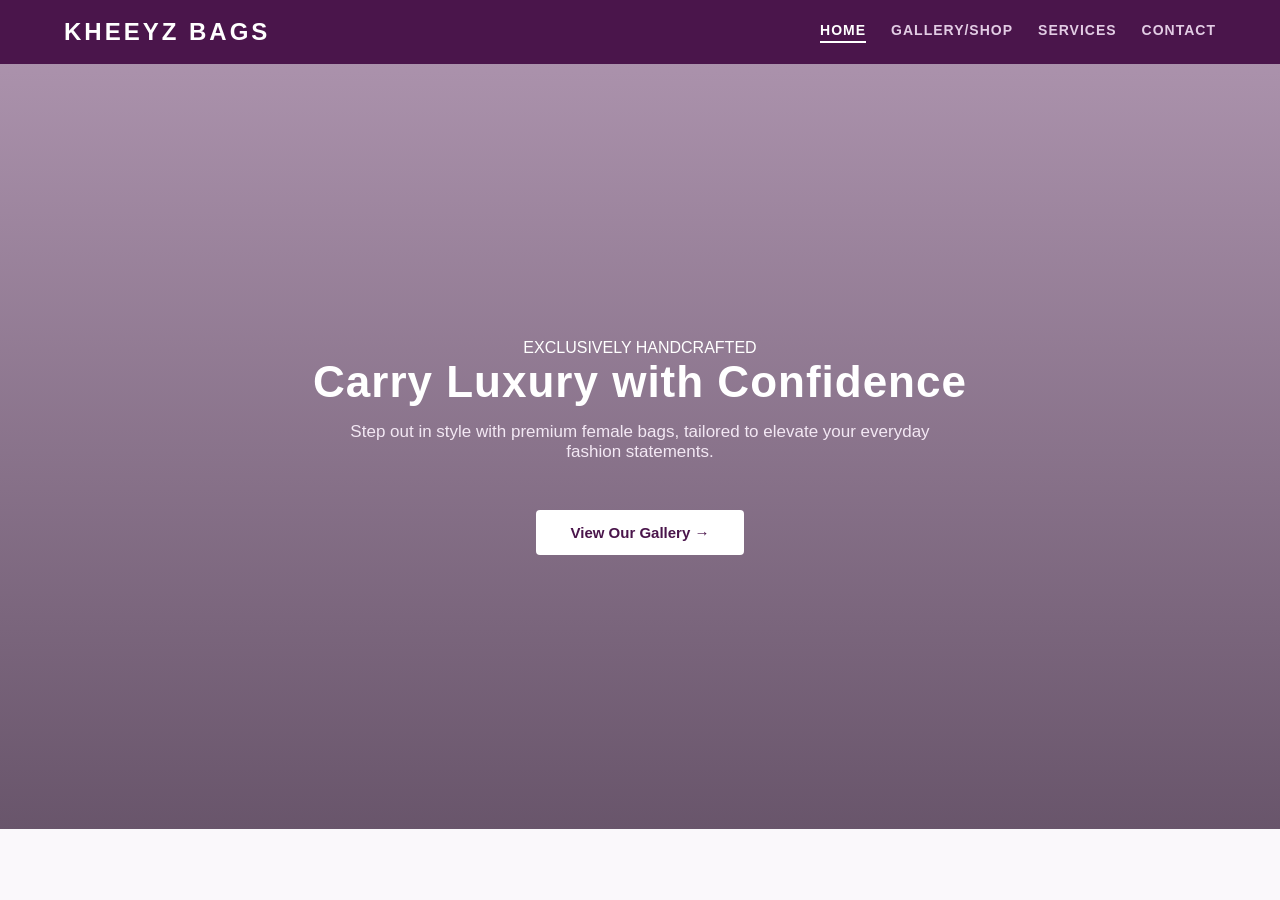
==== index.html @ 6b7a64de "Add files via upload" ====
<!DOCTYPE html>
<html lang="en">
<head>
    <meta charset="UTF-8">
    <meta name="viewport" content="width=device-width, initial-scale=1.0">
    <title>Kheeyz Bags | Luxury Collection</title>
    <link rel="stylesheet" href="style.css">
</head>
<body>

    <header class="navbar">
        <div class="logo">KHEEYZ BAGS</div>
        <nav class="nav-links">
            <a href="index.html" class="active">Home</a>
            <a href="store.html">Gallery/Shop</a>
            <a href="service.html">Services</a>
            <a href="contact.html">Contact</a>
        </nav>
    </header>

    <section class="hero-section">
        <div class="hero-content">
            <span class="sub-title">EXCLUSIVELY HANDCRAFTED</span>
            <h2>Carry Luxury with Confidence</h2>
            <p>Step out in style with premium female bags, tailored to elevate your everyday fashion statements.</p>
            <br>
            <button class="explore-btn" onclick="window.location.href='store.html'">View Our Gallery →</button>
        </div>
    </section>

</body>
</html>
---- style.css ----
/* style.css */

/* Base Brand Reset */
* {
    margin: 0;
    padding: 0;
    box-sizing: border-box;
    font-family: 'Segoe UI', Tahoma, Geneva, Verdana, sans-serif;
}

body {
    background-color: #faf8fb; /* Tinted off-white background */
    color: #2b102e;
}

/* Elegant Purple Navbar */
.navbar {
    display: flex;
    justify-content: space-between;
    align-items: center;
    background-color: #4A154B; /* Rich Luxury Deep Purple */
    padding: 18px 5%;
    position: sticky;
    top: 0;
    z-index: 1000;
}

.logo {
    font-size: 24px;
    font-weight: 800;
    letter-spacing: 3px;
    color: #ffffff;
}

.nav-links {
    display: flex;
    gap: 25px;
}

.nav-links a {
    text-decoration: none;
    color: #e2cce4;
    font-size: 14px;
    font-weight: 600;
    text-transform: uppercase;
    letter-spacing: 1px;
    transition: color 0.2s ease;
}

.nav-links a:hover, .nav-links a.active {
    color: #ffffff;
    border-bottom: 2px solid #ffffff;
    padding-bottom: 3px;
}

/* Beautiful Banner for Home Page */
.hero-section {
    background: linear-gradient(rgba(74, 21, 75, 0.45), rgba(43, 16, 46, 0.7)), 
                url('https://images.unsplash.com/photo-1547949003-9792a18a2601?w=1200') no-repeat center center/cover;
    height: 85vh;
    display: flex;
    justify-content: center;
    align-items: center;
    text-align: center;
    color: white;
    padding: 0 20px;
}

.hero-content h2 {
    font-size: 44px;
    font-weight: 700;
    margin-bottom: 15px;
    letter-spacing: 1px;
}

.hero-content p {
    font-size: 17px;
    max-width: 600px;
    margin: 0 auto 30px auto;
    color: #f3e8f4;
}

.explore-btn {
    background-color: #ffffff;
    color: #4A154B;
    border: none;
    padding: 14px 35px;
    font-size: 15px;
    font-weight: 700;
    border-radius: 4px;
    cursor: pointer;
    transition: transform 0.2s ease;
}

.explore-btn:hover {
    transform: scale(1.03);
}

/* Main Layout Wrapper */
.page-container {
    padding: 60px 5%;
    max-width: 1100px;
    margin: 0 auto;
}

.page-title {
    text-align: center;
    margin-bottom: 40px;
}

.page-title h2 {
    font-size: 28px;
    color: #4A154B;
    margin-bottom: 8px;
}

/* Gallery: 3 columns on PC, 2 columns on Mobile */
.product-grid {
    display: grid;
    grid-template-columns: repeat(3, 1fr);
    gap: 20px;
}

.product-card {
    background-color: #ffffff;
    border-radius: 8px;
    overflow: hidden;
    border: 1px solid #ebdff0;
    display: flex;
    flex-direction: column;
}

.image-wrapper {
    width: 100%;
    height: 260px;
}

.image-wrapper img {
    width: 100%;
    height: 100%;
    object-fit: cover;
}

.product-info {
    padding: 15px;
    text-align: center;
}

.product-info h3 {
    font-size: 15px;
    color: #2b102e;
    margin-bottom: 6px;
}

.price {
    font-weight: 700;
    color: #8A2387;
    margin-bottom: 12px;
}

.whatsapp-order-btn {
    display: block;
    text-decoration: none;
    background-color: #25D366; /* Official WhatsApp Green */
    color: white;
    padding: 10px 0;
    font-size: 13px;
    font-weight: 700;
    border-radius: 4px;
    text-transform: uppercase;
}

/* Service Styling */
.services-list {
    display: flex;
    flex-direction: column;
    gap: 20px;
}

.service-card {
    background: white;
    padding: 25px;
    border-radius: 8px;
    border-left: 5px solid #4A154B;
    border-top: 1px solid #ebdff0;
    border-right: 1px solid #ebdff0;
    border-bottom: 1px solid #ebdff0;
}

.service-card h3 {
    color: #4A154B;
    margin-bottom: 10px;
}

/* Contact Styling */
.contact-box {
    max-width: 500px;
    margin: 0 auto;
    background: white;
    padding: 30px;
    border-radius: 8px;
    border: 1px solid #ebdff0;
}

.direct-wa-btn {
    display: block;
    text-align: center;
    text-decoration: none;
    background-color: #075E54;
    color: white;
    padding: 14px;
    font-weight: 700;
    border-radius: 4px;
}

.divider {
    text-align: center;
    margin: 25px 0;
    font-size: 12px;
    color: #a38fa6;
    letter-spacing: 1px;
}

.form-group {
    margin-bottom: 15px;
}

.form-group label {
    display: block;
    font-weight: 600;
    margin-bottom: 5px;
    font-size: 14px;
}

.form-group input, .form-group textarea {
    width: 100%;
    padding: 10px;
    border: 1px solid #cbd5e1;
    border-radius: 4px;
}

.send-btn {
    background-color: #4A154B;
    color: white;
    border: none;
    width: 100%;
    padding: 12px;
    font-weight: 700;
    border-radius: 4px;
    cursor: pointer;
}

/* CRITICAL RESPONSIVE MEDIA QUERY */
@media (max-width: 768px) {
    /* Locks products into 2 columns on phones instead of 1 huge card */
    .product-grid {
        grid-template-columns: repeat(2, 1fr);
        gap: 12px;
    }
    .image-wrapper {
        height: 180px; /* Shortens image heights nicely on small screens */
    }
    .product-info h3 {
        font-size: 13px;
    }
    .navbar {
        flex-direction: column;
        gap: 12px;
        padding: 15px;
    }
    .nav-links {
        gap: 15px;
    }
}
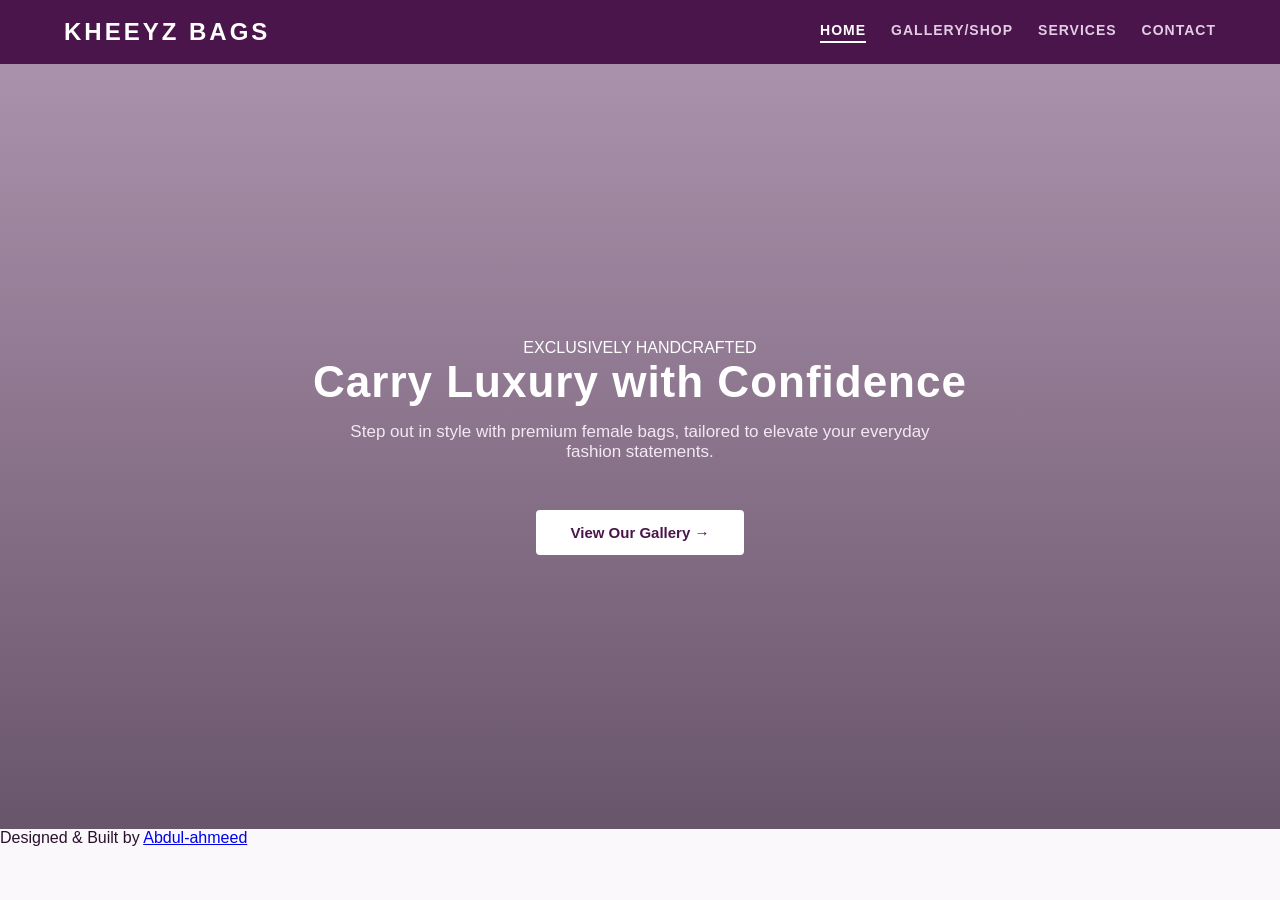
==== commit 65be7e68: "Update index.html" ====
--- a/index.html
+++ b/index.html
@@ -27,6 +27,8 @@
             <button class="explore-btn" onclick="window.location.href='store.html'">View Our Gallery →</button>
         </div>
     </section>
-
+<footer class="site-footer">
+    <p>Designed & Built by <a href="https://wa.me/2349133125043?text=Hi,%20I%20saw%20the%20Kheeyz%20Bags%20site%20and%20want%20to%20inquire%20about%20a%20website!" target="_blank">Abdul-ahmeed</a></p>
+</footer>
 </body>
-</html>+</html>
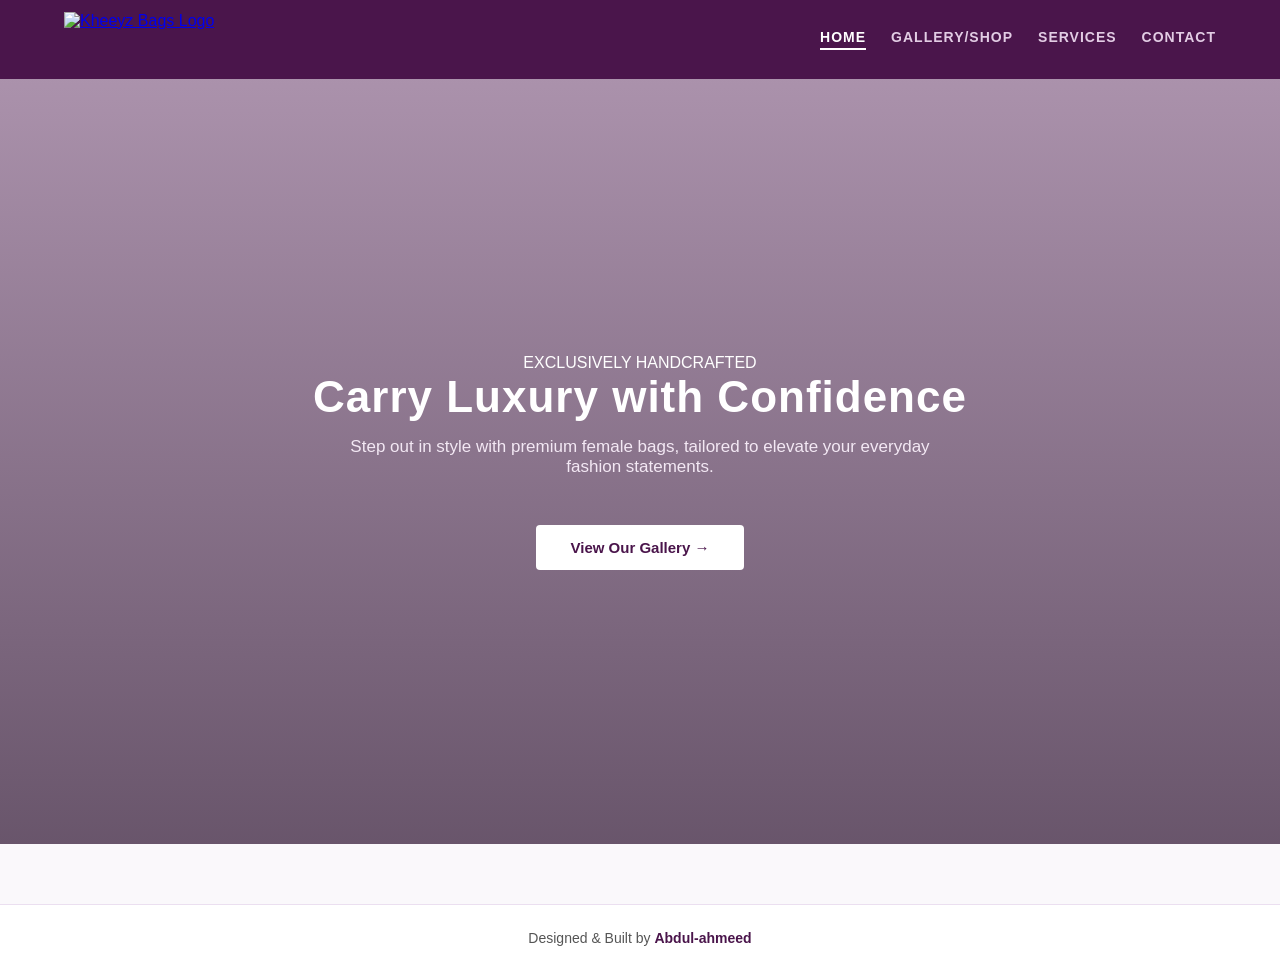
==== commit 05f6eb85: "Include logo image in header Added logo image link in the header section." ====
--- a/index.html
+++ b/index.html
@@ -9,7 +9,11 @@
 <body>
 
     <header class="navbar">
-        <div class="logo">KHEEYZ BAGS</div>
+        <div class="logo">
+            <a href="index.html">
+                <img src="logo.jpg.jepg" alt="Kheeyz Bags Logo">
+            </a>
+        </div>
         <nav class="nav-links">
             <a href="index.html" class="active">Home</a>
             <a href="store.html">Gallery/Shop</a>
@@ -27,8 +31,10 @@
             <button class="explore-btn" onclick="window.location.href='store.html'">View Our Gallery →</button>
         </div>
     </section>
-<footer class="site-footer">
-    <p>Designed & Built by <a href="https://wa.me/2349133125043?text=Hi,%20I%20saw%20the%20Kheeyz%20Bags%20site%20and%20want%20to%20inquire%20about%20a%20website!" target="_blank">Abdul-ahmeed</a></p>
-</footer>
+
+    <footer class="site-footer">
+        <p>Designed & Built by <a href="https://wa.me/2349133125043?text=Hi,%20I%20saw%20the%20Kheeyz%20Bags%20site%20and%20want%20to%20inquire%20about%20a%20website!" target="_blank">Abdul-ahmeed</a></p>
+    </footer>
+
 </body>
 </html>
--- a/style.css
+++ b/style.css
@@ -19,17 +19,27 @@
     justify-content: space-between;
     align-items: center;
     background-color: #4A154B; /* Rich Luxury Deep Purple */
-    padding: 18px 5%;
+    padding: 12px 5%; /* Adjusted padding slightly for perfect logo alignment */
     position: sticky;
     top: 0;
     z-index: 1000;
 }
 
+/* Updated Logo Image Styling */
 .logo {
-    font-size: 24px;
-    font-weight: 800;
-    letter-spacing: 3px;
-    color: #ffffff;
+    display: flex;
+    align-items: center;
+}
+
+.logo img {
+    height: 55px; /* Perfect height to ensure text readability without stretching */
+    width: auto;   /* Maintains original aspect ratio perfectly */
+    display: block;
+    transition: transform 0.2s ease;
+}
+
+.logo img:hover {
+    transform: scale(1.02); /* Subtle luxurious hover animation */
 }
 
 .nav-links {
@@ -250,6 +260,30 @@
     cursor: pointer;
 }
 
+/* --- DEVELOPER FOOTER STYLING --- */
+.site-footer {
+    text-align: center;
+    padding: 25px 20px;
+    background-color: #ffffff;
+    border-top: 1px solid #ebdff0;
+    margin-top: 60px;
+    font-size: 14px;
+    color: #555555;
+    width: 100%;
+}
+
+.site-footer a {
+    color: #4A154B; /* Matches your brand luxury deep purple */
+    text-decoration: none;
+    font-weight: bold;
+    transition: color 0.2s ease;
+}
+
+.site-footer a:hover {
+    text-decoration: underline;
+    color: #8A2387; /* Changes smoothly on hover */
+}
+
 /* CRITICAL RESPONSIVE MEDIA QUERY */
 @media (max-width: 768px) {
     /* Locks products into 2 columns on phones instead of 1 huge card */
@@ -266,9 +300,17 @@
     .navbar {
         flex-direction: column;
         gap: 12px;
-        padding: 15px;
+        padding: 12px;
+    }
+    /* Controls logo size strictly on mobile phones */
+    .logo img {
+        height: 48px; 
     }
     .nav-links {
         gap: 15px;
     }
-}+    .site-footer {
+        margin-top: 40px;
+        font-size: 13px;
+    }
+}
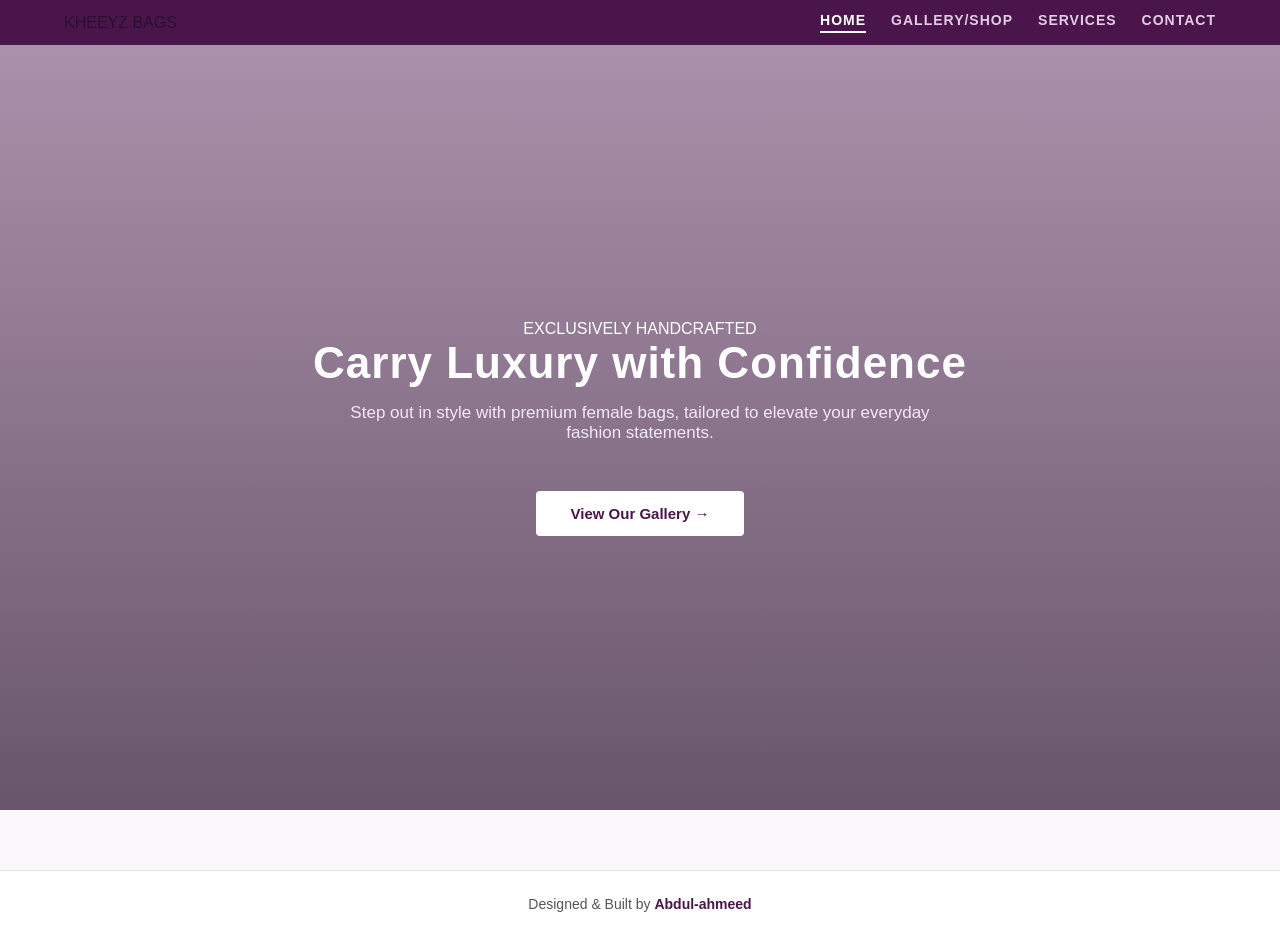
==== commit 42a5ec18: "Add favicon and update logo text in index.html Added a favicon link to the HTML head and updated the" ====
--- a/index.html
+++ b/index.html
@@ -5,15 +5,12 @@
     <meta name="viewport" content="width=device-width, initial-scale=1.0">
     <title>Kheeyz Bags | Luxury Collection</title>
     <link rel="stylesheet" href="style.css">
+    <link rel="icon" type="image/jpeg" href="logo.jpg.jepg">
 </head>
 <body>
 
     <header class="navbar">
-        <div class="logo">
-            <a href="index.html">
-                <img src="logo.jpg.jepg" alt="Kheeyz Bags Logo">
-            </a>
-        </div>
+        <div class="logo">KHEEYZ BAGS</div>
         <nav class="nav-links">
             <a href="index.html" class="active">Home</a>
             <a href="store.html">Gallery/Shop</a>
--- a/style.css
+++ b/style.css
@@ -19,7 +19,7 @@
     justify-content: space-between;
     align-items: center;
     background-color: #4A154B; /* Rich Luxury Deep Purple */
-    padding: 12px 5%; /* Adjusted padding slightly for perfect logo alignment */
+    padding: 12px 5%; 
     position: sticky;
     top: 0;
     z-index: 1000;
@@ -32,14 +32,14 @@
 }
 
 .logo img {
-    height: 55px; /* Perfect height to ensure text readability without stretching */
-    width: auto;   /* Maintains original aspect ratio perfectly */
+    height: 55px; /* Keeps the logo neat and locked in size */
+    width: auto;   /* Prevents distortion */
     display: block;
     transition: transform 0.2s ease;
 }
 
 .logo img:hover {
-    transform: scale(1.02); /* Subtle luxurious hover animation */
+    transform: scale(1.02);
 }
 
 .nav-links {
@@ -273,7 +273,7 @@
 }
 
 .site-footer a {
-    color: #4A154B; /* Matches your brand luxury deep purple */
+    color: #4A154B; 
     text-decoration: none;
     font-weight: bold;
     transition: color 0.2s ease;
@@ -281,18 +281,17 @@
 
 .site-footer a:hover {
     text-decoration: underline;
-    color: #8A2387; /* Changes smoothly on hover */
+    color: #8A2387; 
 }
 
 /* CRITICAL RESPONSIVE MEDIA QUERY */
 @media (max-width: 768px) {
-    /* Locks products into 2 columns on phones instead of 1 huge card */
     .product-grid {
         grid-template-columns: repeat(2, 1fr);
         gap: 12px;
     }
     .image-wrapper {
-        height: 180px; /* Shortens image heights nicely on small screens */
+        height: 180px; 
     }
     .product-info h3 {
         font-size: 13px;
@@ -302,7 +301,6 @@
         gap: 12px;
         padding: 12px;
     }
-    /* Controls logo size strictly on mobile phones */
     .logo img {
         height: 48px; 
     }
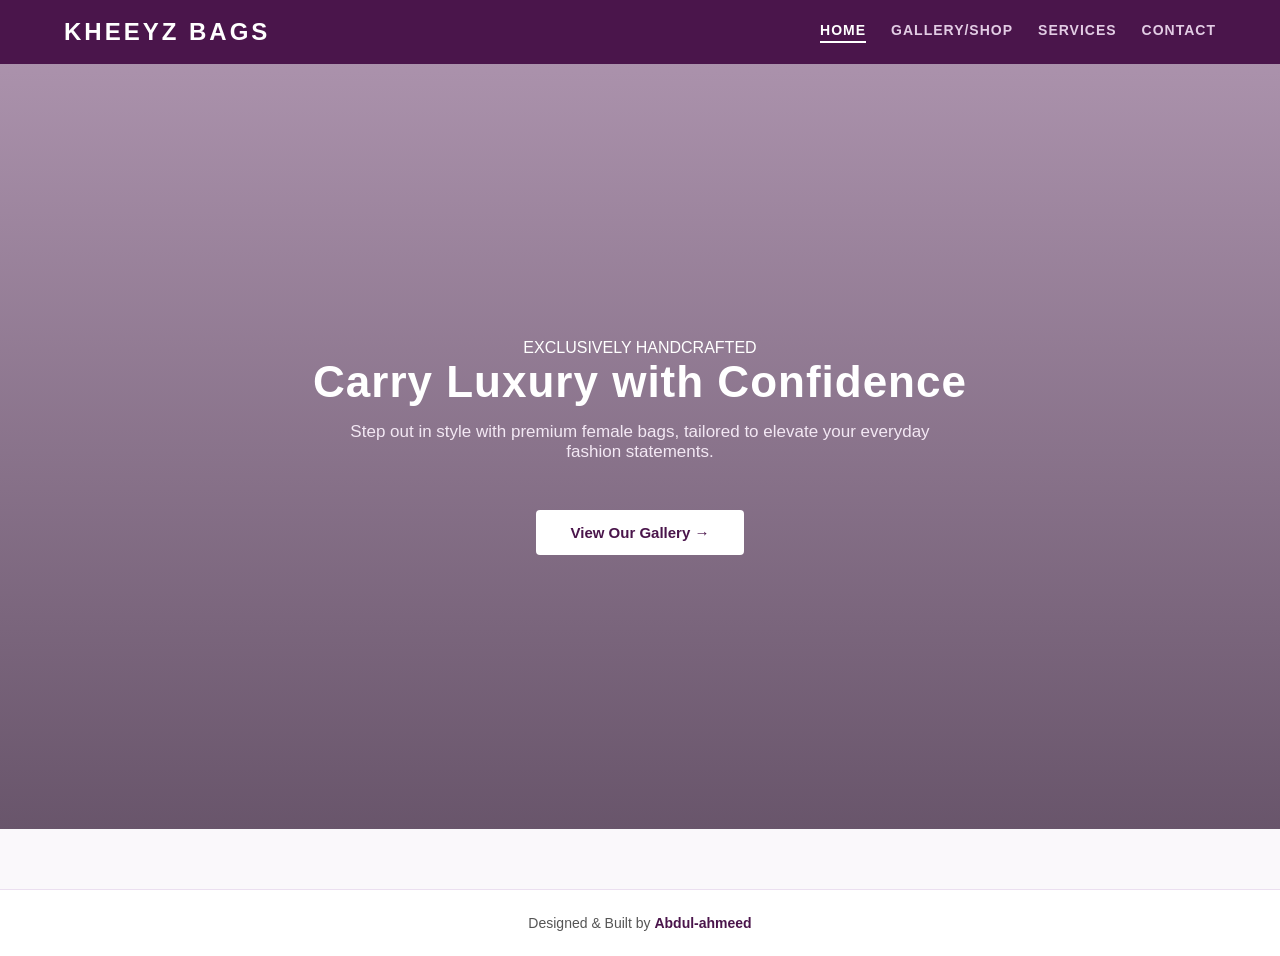
==== commit 0a140af2: "Correct image file extension in index.html Fixed typo in image file extension from 'jepg' to 'jpeg'." ====
--- a/index.html
+++ b/index.html
@@ -5,7 +5,7 @@
     <meta name="viewport" content="width=device-width, initial-scale=1.0">
     <title>Kheeyz Bags | Luxury Collection</title>
     <link rel="stylesheet" href="style.css">
-    <link rel="icon" type="image/jpeg" href="logo.jpg.jepg">
+    <link rel="icon" type="image/jpeg" href="logo.jpg.jpeg">
 </head>
 <body>
 
--- a/style.css
+++ b/style.css
@@ -19,27 +19,17 @@
     justify-content: space-between;
     align-items: center;
     background-color: #4A154B; /* Rich Luxury Deep Purple */
-    padding: 12px 5%; 
+    padding: 18px 5%;
     position: sticky;
     top: 0;
     z-index: 1000;
 }
 
-/* Updated Logo Image Styling */
 .logo {
-    display: flex;
-    align-items: center;
-}
-
-.logo img {
-    height: 55px; /* Keeps the logo neat and locked in size */
-    width: auto;   /* Prevents distortion */
-    display: block;
-    transition: transform 0.2s ease;
-}
-
-.logo img:hover {
-    transform: scale(1.02);
+    font-size: 24px;
+    font-weight: 800;
+    letter-spacing: 3px;
+    color: #ffffff;
 }
 
 .nav-links {
@@ -299,10 +289,7 @@
     .navbar {
         flex-direction: column;
         gap: 12px;
-        padding: 12px;
-    }
-    .logo img {
-        height: 48px; 
+        padding: 15px;
     }
     .nav-links {
         gap: 15px;
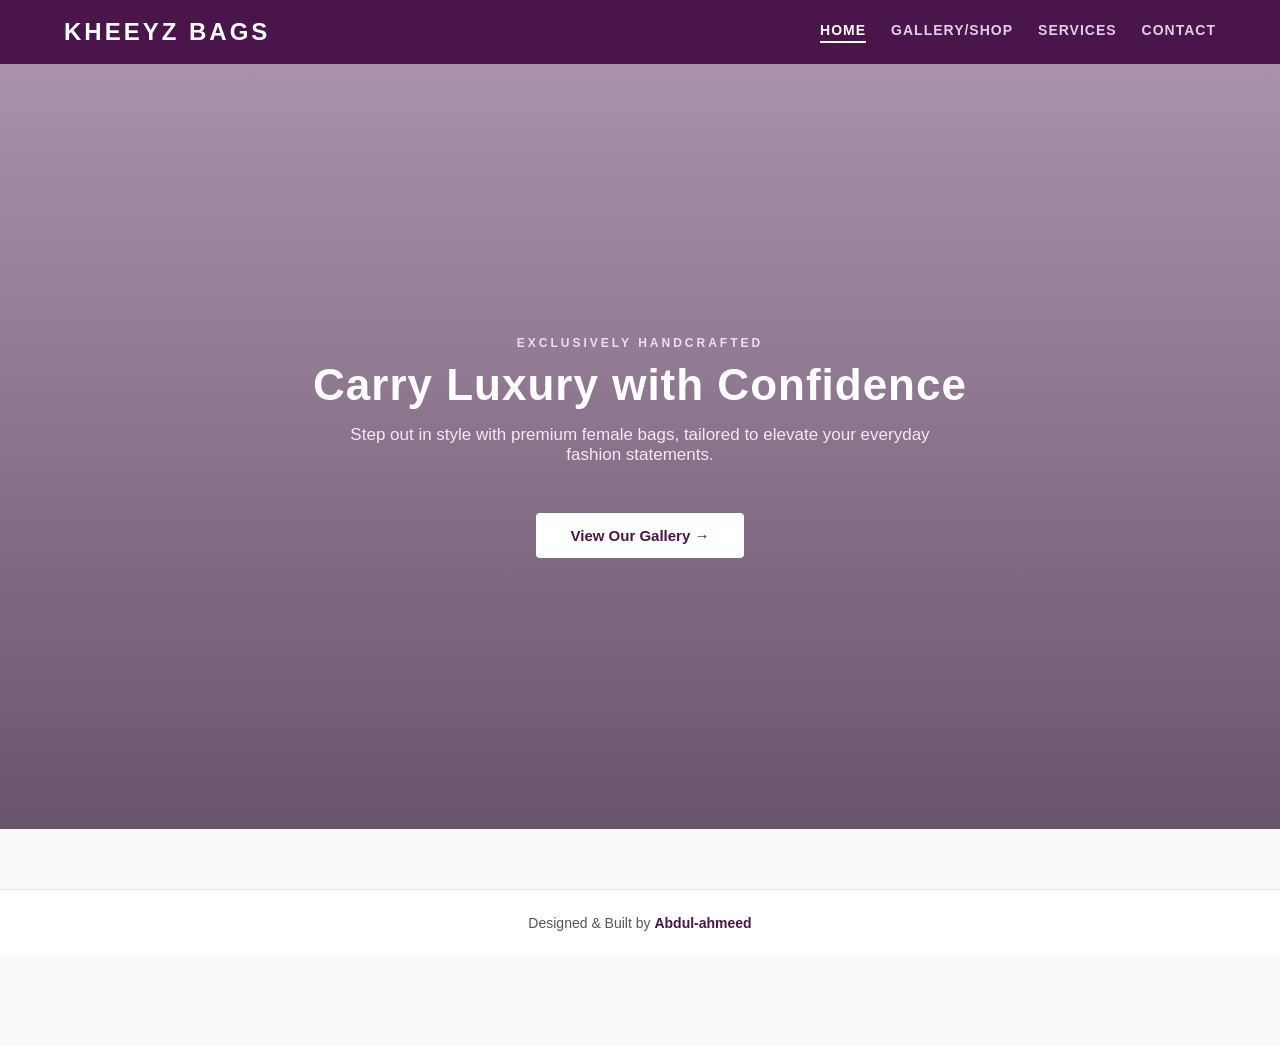
==== commit 7b43d508: "Update index.html" ====
--- a/index.html
+++ b/index.html
@@ -5,7 +5,8 @@
     <meta name="viewport" content="width=device-width, initial-scale=1.0">
     <title>Kheeyz Bags | Luxury Collection</title>
     <link rel="stylesheet" href="style.css">
-    <link rel="icon" type="image/jpeg" href="logo.jpg.jpeg">
+   <link rel="icon" type="image/jpeg" href="logo.jpg.jpeg">
+    <link rel="manifest" href="manifest.json">
 </head>
 <body>
 
--- a/style.css
+++ b/style.css
@@ -11,6 +11,7 @@
 body {
     background-color: #faf8fb; /* Tinted off-white background */
     color: #2b102e;
+    padding-bottom: 90px;
 }
 
 /* Elegant Purple Navbar */
@@ -53,7 +54,7 @@
     padding-bottom: 3px;
 }
 
-/* Beautiful Banner for Home Page */
+/* KEEPING EXACTLY AS YOU WANTED: Beautiful Banner for Home Page */
 .hero-section {
     background: linear-gradient(rgba(74, 21, 75, 0.45), rgba(43, 16, 46, 0.7)), 
                 url('https://images.unsplash.com/photo-1547949003-9792a18a2601?w=1200') no-repeat center center/cover;
@@ -64,6 +65,15 @@
     text-align: center;
     color: white;
     padding: 0 20px;
+}
+
+.hero-content .sub-title {
+    font-size: 12px;
+    letter-spacing: 3px;
+    color: #ebdff0;
+    font-weight: 700;
+    display: block;
+    margin-bottom: 10px;
 }
 
 .hero-content h2 {
@@ -114,7 +124,32 @@
     margin-bottom: 8px;
 }
 
-/* Gallery: 3 columns on PC, 2 columns on Mobile */
+.page-title p {
+    font-size: 15px;
+    color: #776579;
+}
+
+/* Gallery Shop Items Filter Setup */
+.search-container {
+    max-width: 500px;
+    margin: 0 auto 40px auto;
+}
+
+#shopSearch {
+    width: 100%;
+    padding: 14px 20px;
+    border: 2px solid #ebdff0;
+    border-radius: 30px;
+    font-size: 15px;
+    outline: none;
+    background-color: #ffffff;
+}
+
+#shopSearch:focus {
+    border-color: #4A154B;
+}
+
+/* Gallery Grid Layout */
 .product-grid {
     display: grid;
     grid-template-columns: repeat(3, 1fr);
@@ -144,12 +179,23 @@
 .product-info {
     padding: 15px;
     text-align: center;
+    display: flex;
+    flex-direction: column;
+    flex-grow: 1;
+    justify-content: space-between;
 }
 
 .product-info h3 {
-    font-size: 15px;
+    font-size: 16px;
     color: #2b102e;
-    margin-bottom: 6px;
+    margin-bottom: 4px;
+}
+
+.product-desc {
+    font-size: 13px;
+    color: #776579;
+    margin-bottom: 8px;
+    font-style: italic;
 }
 
 .price {
@@ -158,25 +204,185 @@
     margin-bottom: 12px;
 }
 
-.whatsapp-order-btn {
+.cart-controls {
+    display: flex;
+    justify-content: center;
+    align-items: center;
+    gap: 12px;
+}
+
+.add-btn {
+    background-color: #4A154B;
+    color: white;
+    border: none;
+    padding: 10px 16px;
+    font-size: 13px;
+    font-weight: 700;
+    border-radius: 4px;
+    cursor: pointer;
+    text-transform: uppercase;
+    width: 100%;
+}
+
+.qty-control {
+    display: flex;
+    align-items: center;
+    justify-content: space-between;
+    width: 100%;
+    border: 1px solid #ebdff0;
+    border-radius: 4px;
+    overflow: hidden;
+}
+
+.qty-btn {
+    background-color: #f3e8f4;
+    border: none;
+    color: #4A154B;
+    width: 35px;
+    height: 35px;
+    font-weight: bold;
+    font-size: 16px;
+}
+
+.qty-number {
+    font-weight: 700;
+}
+
+/* Floating Shop Checkout Bar */
+.floating-cart {
+    position: fixed;
+    bottom: 20px;
+    left: 50%;
+    transform: translateX(-50%);
+    background-color: #4A154B;
+    color: white;
+    padding: 15px 25px;
+    border-radius: 50px;
+    display: flex;
+    justify-content: space-between;
+    align-items: center;
+    gap: 30px;
+    box-shadow: 0 8px 24px rgba(0,0,0,0.2);
+    z-index: 2000;
+    width: 90%;
+    max-width: 600px;
+}
+
+.checkout-btn {
+    background-color: #25D366;
+    color: white;
+    border: none;
+    padding: 10px 20px;
+    border-radius: 25px;
+    font-weight: 700;
+    cursor: pointer;
+}
+
+/* Original Split Contact Page Layout */
+.contact-split-grid {
+    display: grid;
+    grid-template-columns: 1fr 1.3fr;
+    gap: 30px;
+    background: #ffffff;
+    border: 1px solid #ebdff0;
+    border-radius: 12px;
+    overflow: hidden;
+    margin-top: 20px;
+}
+
+.contact-info-panel {
+    background-color: #2b102e;
+    color: #ffffff;
+    padding: 40px 30px;
+    display: flex;
+    flex-direction: column;
+    justify-content: center;
+}
+
+.contact-info-panel h3 {
+    font-size: 22px;
+    margin-bottom: 25px;
+    color: #ebdff0;
+    border-bottom: 1px dashed #631d64;
+    padding-bottom: 10px;
+}
+
+.info-item-row {
+    margin-bottom: 20px;
+}
+
+.info-item-row strong {
     display: block;
+    font-size: 13px;
+    color: #e2cce4;
+    text-transform: uppercase;
+    letter-spacing: 1px;
+    margin-bottom: 3px;
+}
+
+.info-item-row p, .info-item-row a {
+    font-size: 16px;
+    color: #ffffff;
     text-decoration: none;
-    background-color: #25D366; /* Official WhatsApp Green */
+}
+
+.info-item-row a:hover {
+    text-decoration: underline;
+}
+
+.contact-form-panel {
+    padding: 40px 30px;
+}
+
+.contact-form-panel h3 {
+    color: #4A154B;
+    margin-bottom: 20px;
+    font-size: 20px;
+}
+
+.form-field-group {
+    margin-bottom: 15px;
+}
+
+.form-field-group label {
+    display: block;
+    font-size: 13px;
+    font-weight: 600;
+    margin-bottom: 5px;
+    color: #2b102e;
+}
+
+.form-field-group input, .form-field-group textarea {
+    width: 100%;
+    padding: 12px;
+    border: 1px solid #ebdff0;
+    border-radius: 6px;
+    outline: none;
+    font-size: 14px;
+    background: #faf8fb;
+}
+
+.form-field-group input:focus, .form-field-group textarea:focus {
+    border-color: #4A154B;
+}
+
+.form-submit-btn {
+    background-color: #4A154B;
     color: white;
-    padding: 10px 0;
+    border: none;
+    padding: 12px 25px;
+    font-weight: 700;
+    border-radius: 6px;
+    cursor: pointer;
+    text-transform: uppercase;
     font-size: 13px;
-    font-weight: 700;
-    border-radius: 4px;
-    text-transform: uppercase;
-}
-
-/* Service Styling */
-.services-list {
-    display: flex;
-    flex-direction: column;
-    gap: 20px;
-}
-
+}
+
+.form-submit-btn:hover {
+    background-color: #631d64;
+}
+
+/* Service Lookbook Configurations */
 .service-card {
     background: white;
     padding: 25px;
@@ -185,6 +391,7 @@
     border-top: 1px solid #ebdff0;
     border-right: 1px solid #ebdff0;
     border-bottom: 1px solid #ebdff0;
+    margin-bottom: 20px;
 }
 
 .service-card h3 {
@@ -192,65 +399,37 @@
     margin-bottom: 10px;
 }
 
-/* Contact Styling */
-.contact-box {
-    max-width: 500px;
-    margin: 0 auto;
-    background: white;
-    padding: 30px;
+.lookbook-title {
+    text-align: center;
+    margin: 50px 0 25px 0;
+    border-top: 1px dashed #ebdff0;
+    padding-top: 30px;
+}
+
+.lookbook-title h2 { 
+    color: #4A154B; 
+}
+
+.lookbook-grid {
+    display: grid;
+    grid-template-columns: repeat(4, 1fr);
+    gap: 15px;
+}
+
+.lookbook-item {
     border-radius: 8px;
+    overflow: hidden;
     border: 1px solid #ebdff0;
-}
-
-.direct-wa-btn {
-    display: block;
-    text-align: center;
-    text-decoration: none;
-    background-color: #075E54;
-    color: white;
-    padding: 14px;
-    font-weight: 700;
-    border-radius: 4px;
-}
-
-.divider {
-    text-align: center;
-    margin: 25px 0;
-    font-size: 12px;
-    color: #a38fa6;
-    letter-spacing: 1px;
-}
-
-.form-group {
-    margin-bottom: 15px;
-}
-
-.form-group label {
-    display: block;
-    font-weight: 600;
-    margin-bottom: 5px;
-    font-size: 14px;
-}
-
-.form-group input, .form-group textarea {
-    width: 100%;
-    padding: 10px;
-    border: 1px solid #cbd5e1;
-    border-radius: 4px;
-}
-
-.send-btn {
-    background-color: #4A154B;
-    color: white;
-    border: none;
-    width: 100%;
-    padding: 12px;
-    font-weight: 700;
-    border-radius: 4px;
-    cursor: pointer;
-}
-
-/* --- DEVELOPER FOOTER STYLING --- */
+    height: 250px;
+}
+
+.lookbook-item img {
+    width: 100%;
+    height: 100%;
+    object-fit: cover;
+}
+
+/* Developer Footer Styling */
 .site-footer {
     text-align: center;
     padding: 25px 20px;
@@ -274,12 +453,18 @@
     color: #8A2387; 
 }
 
-/* CRITICAL RESPONSIVE MEDIA QUERY */
+/* Responsive Media Queries */
 @media (max-width: 768px) {
     .product-grid {
         grid-template-columns: repeat(2, 1fr);
         gap: 12px;
     }
+    .lookbook-grid {
+        grid-template-columns: repeat(2, 1fr);
+    }
+    .contact-split-grid {
+        grid-template-columns: 1fr;
+    }
     .image-wrapper {
         height: 180px; 
     }
